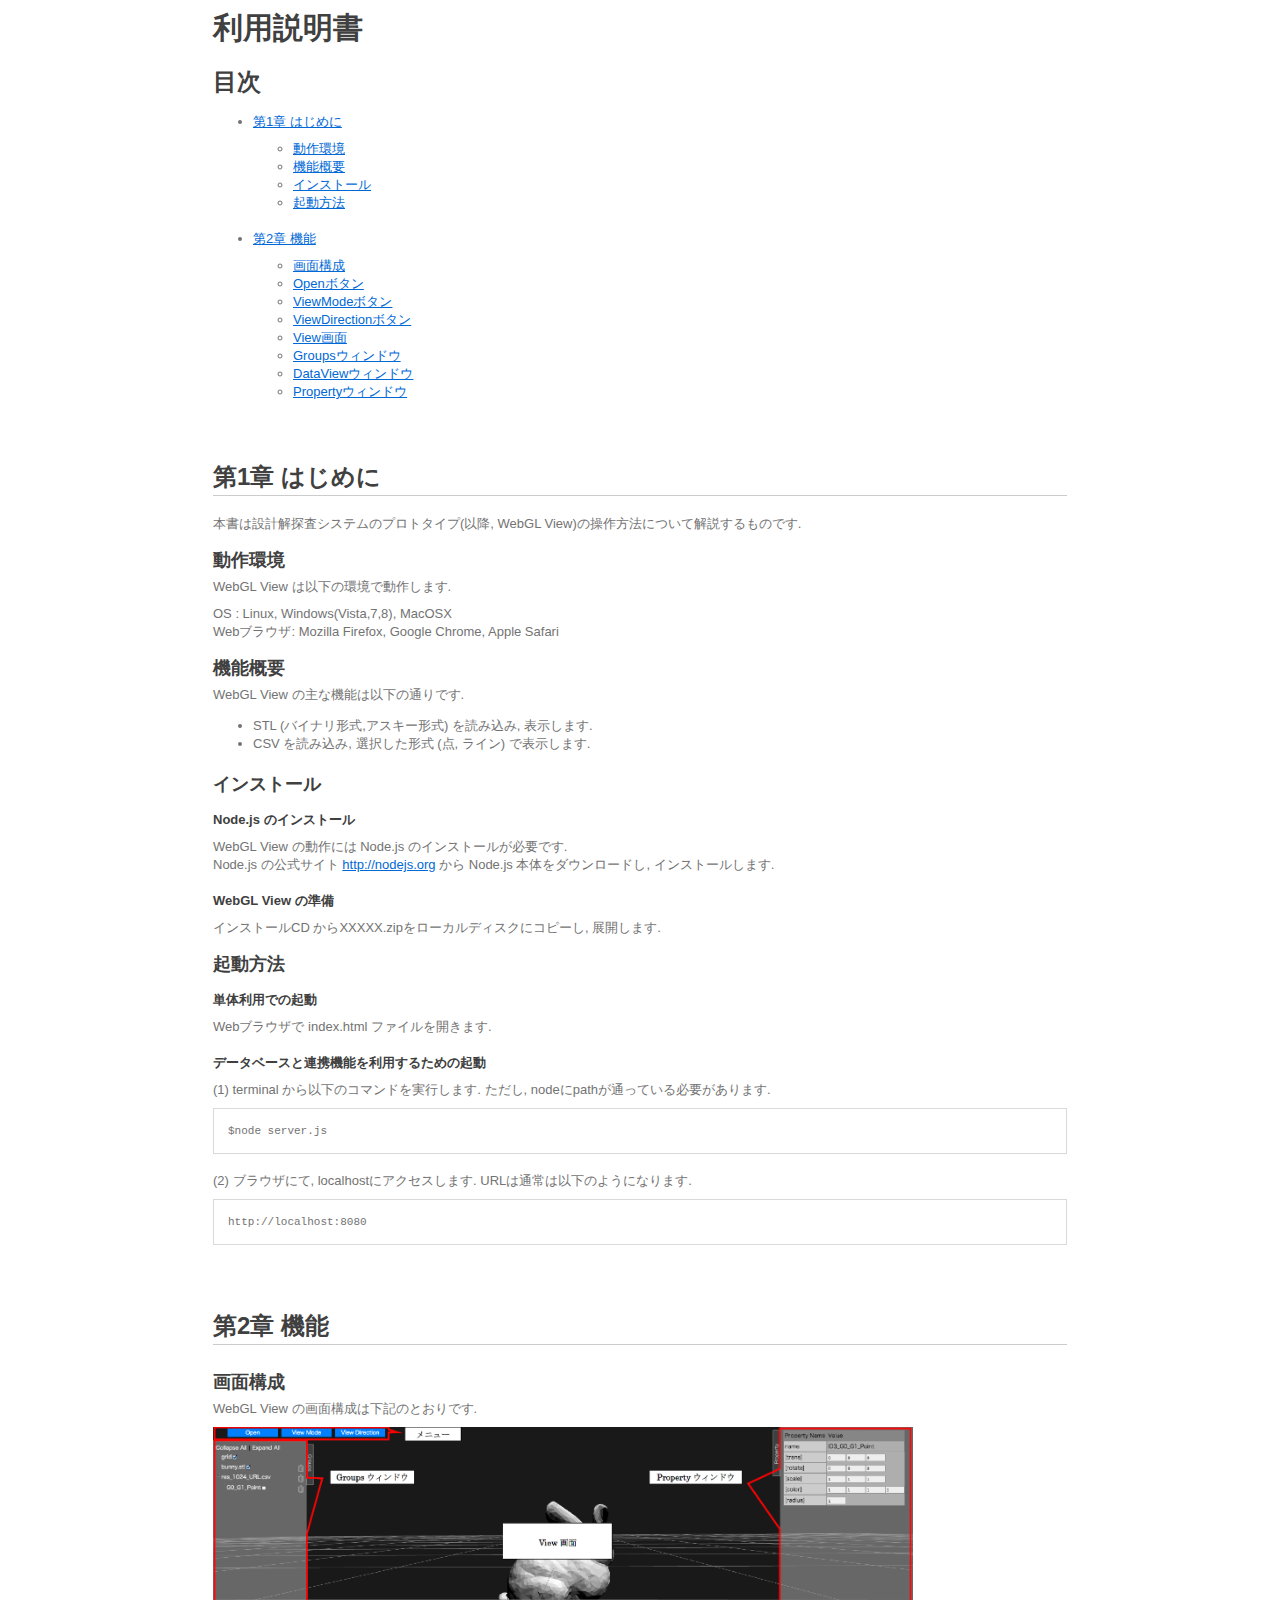
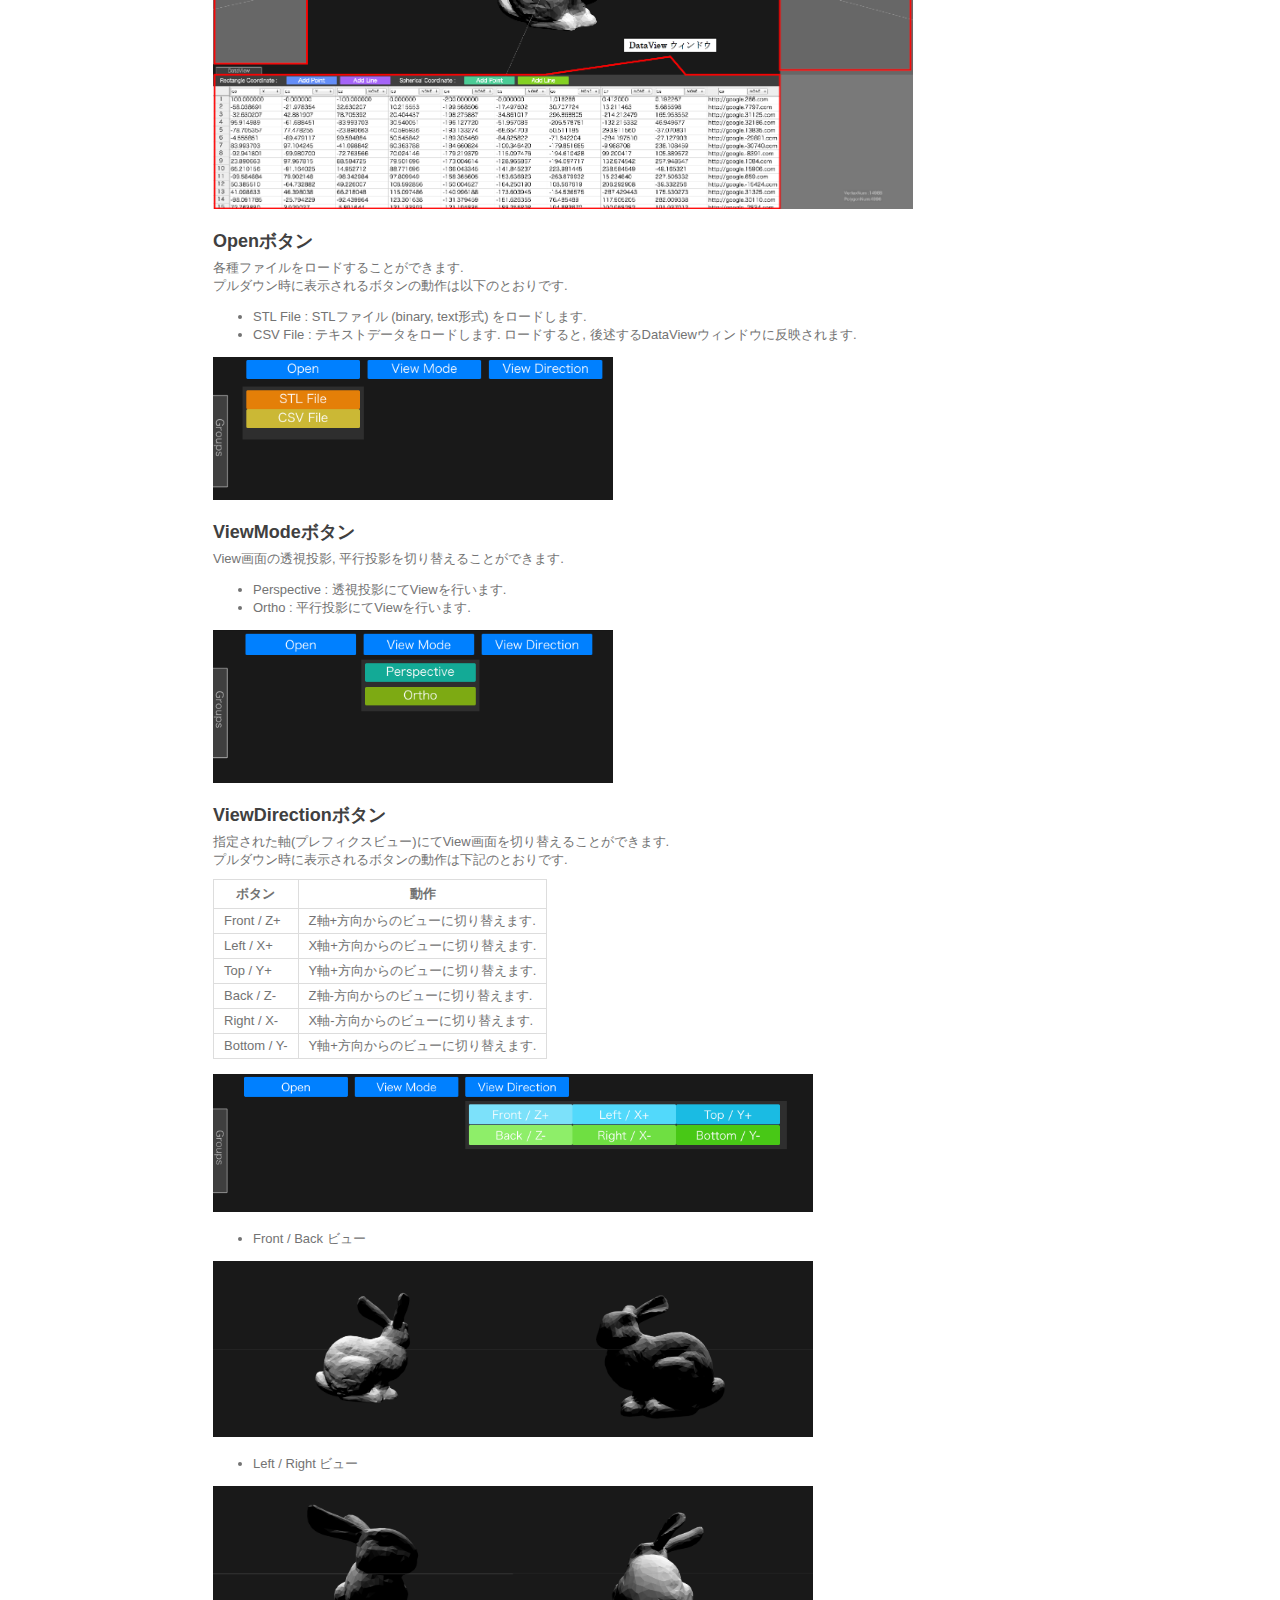
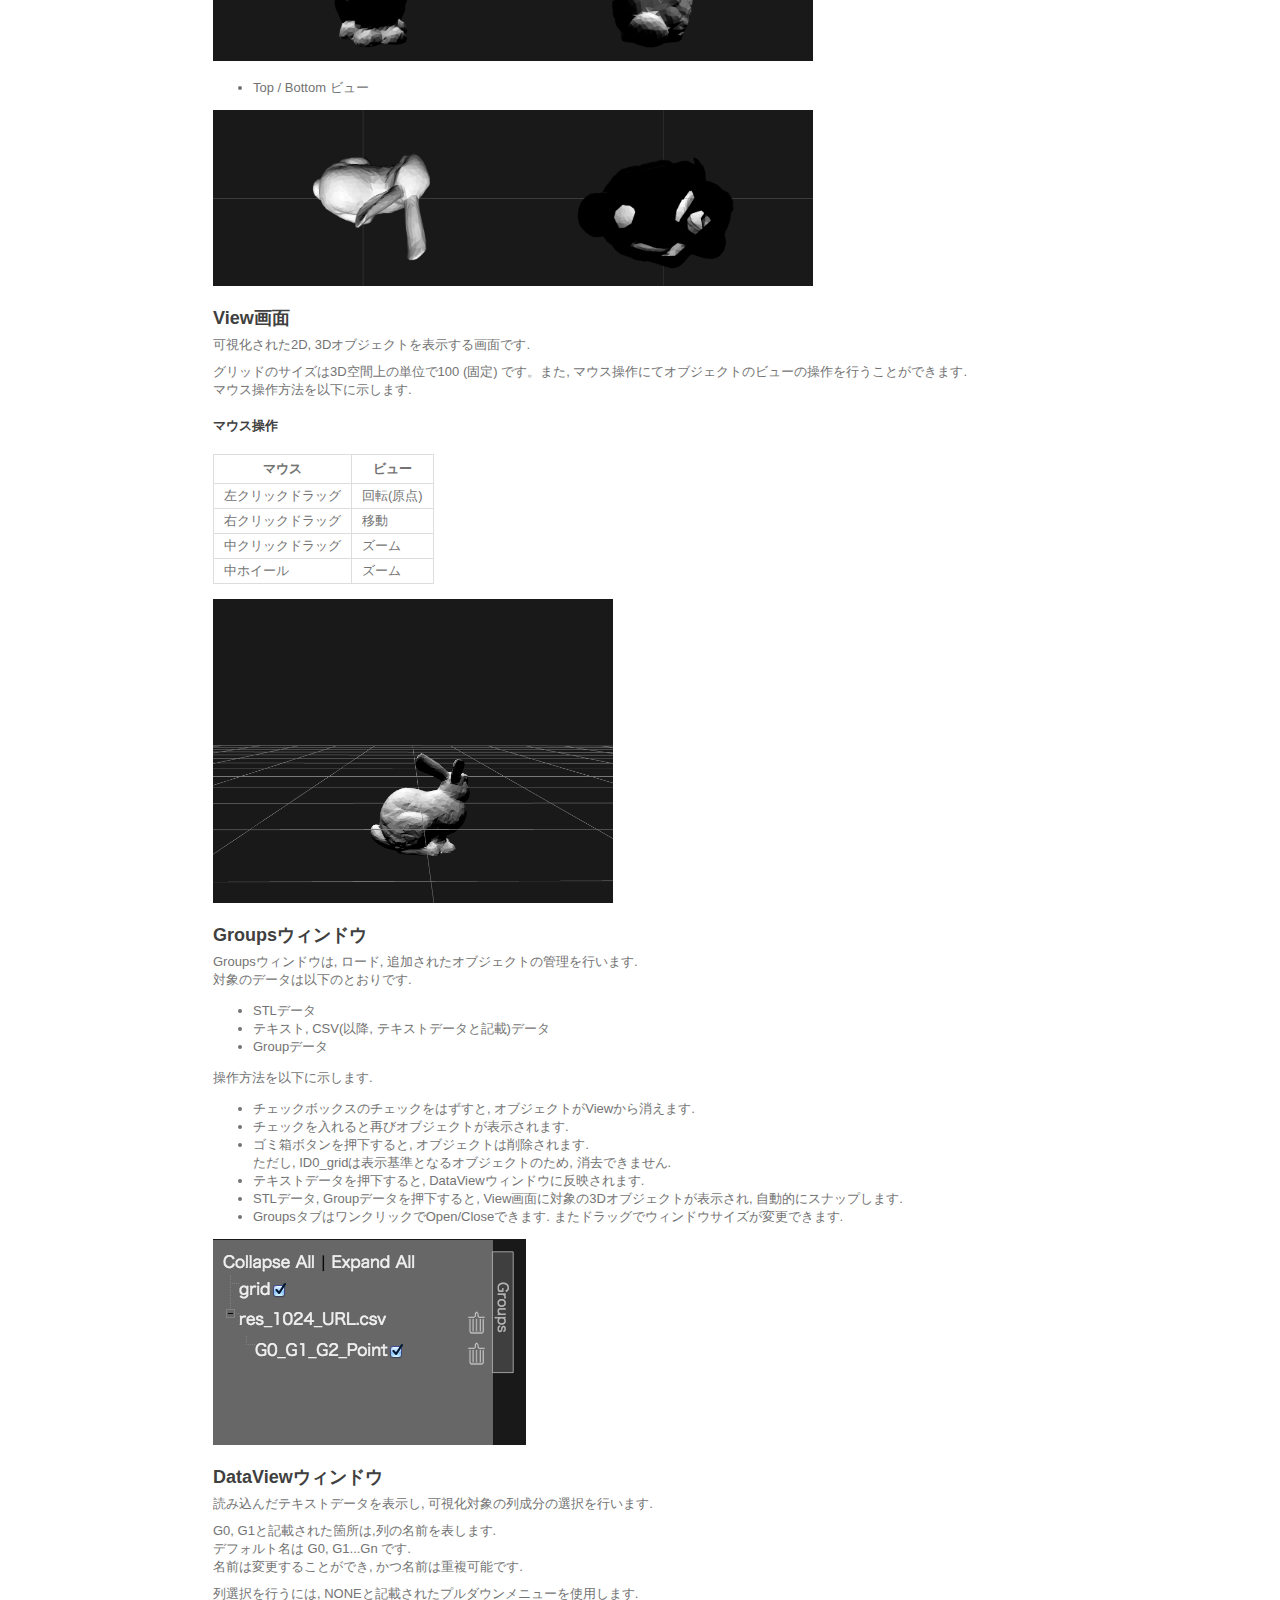
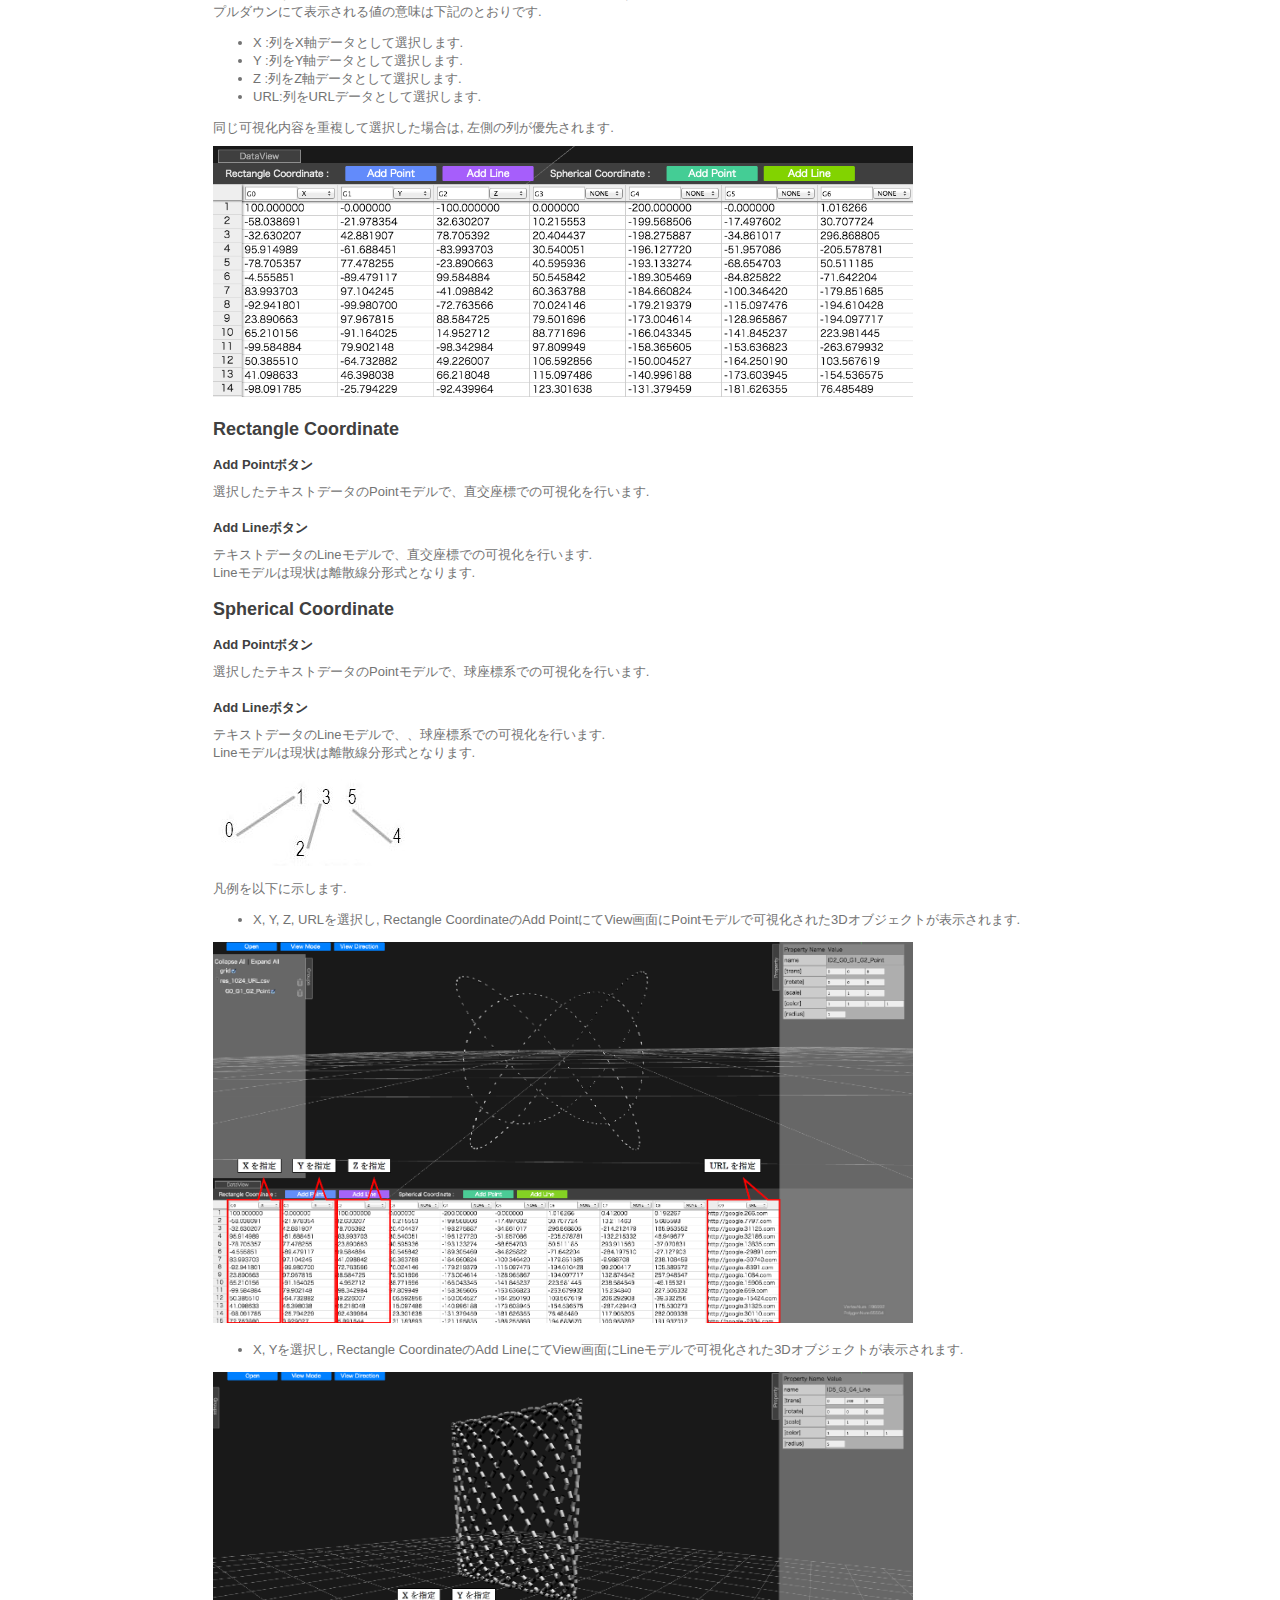
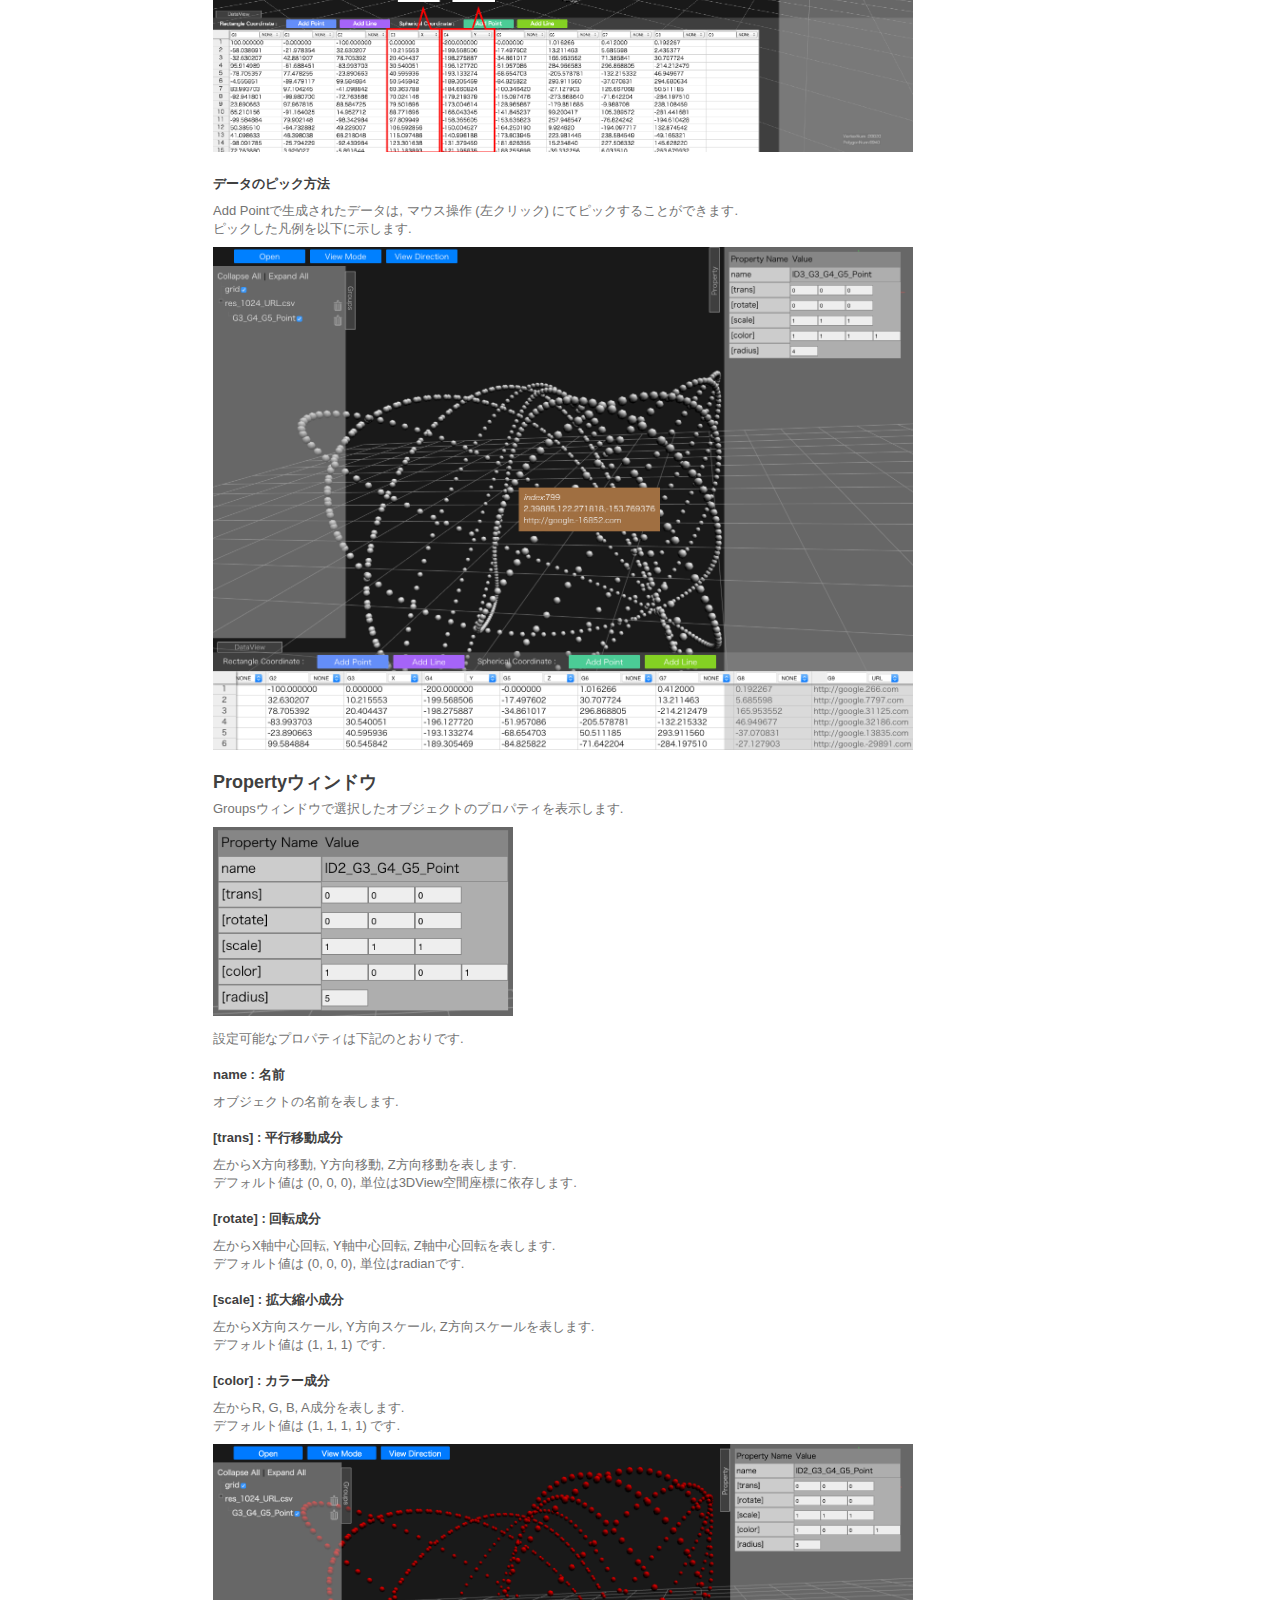
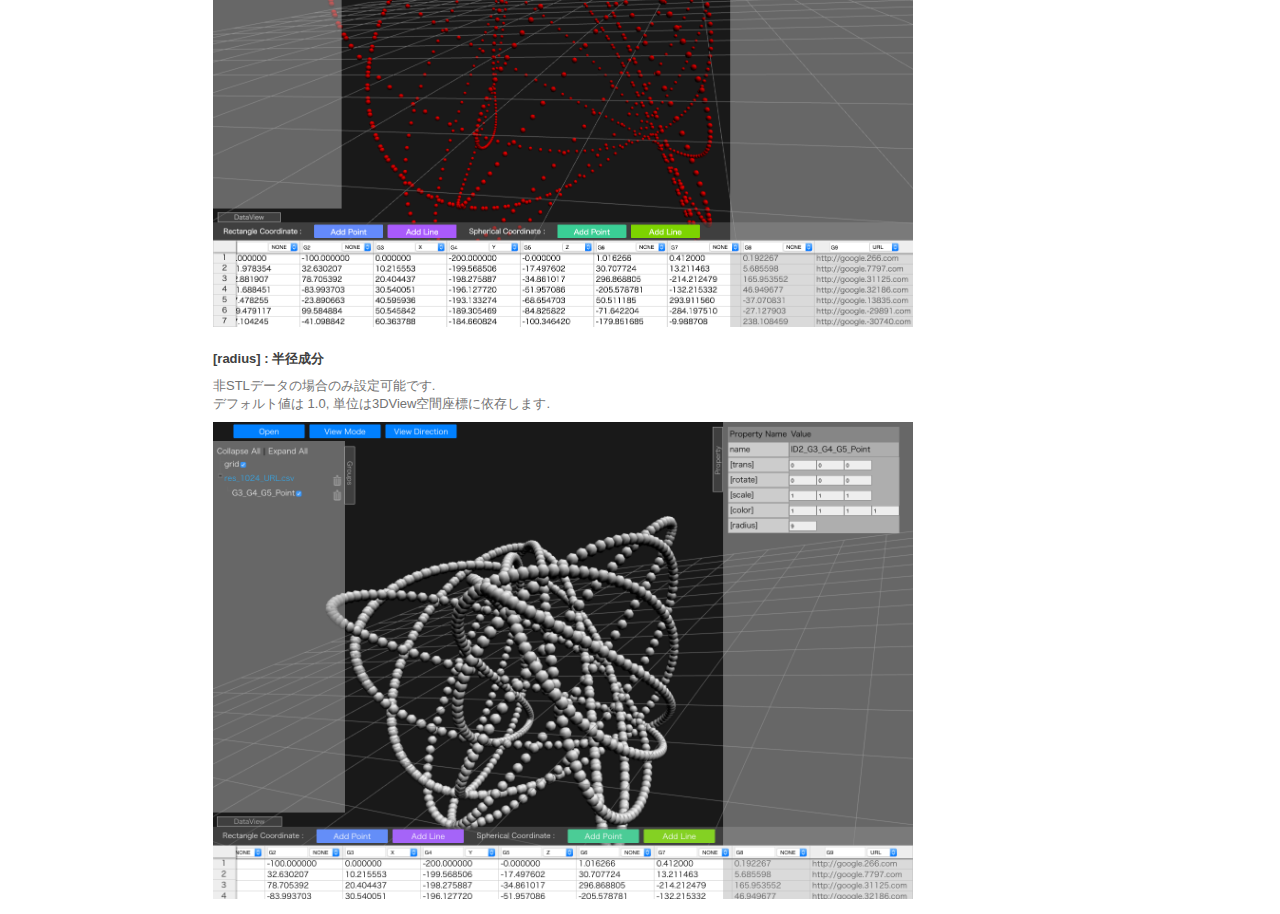
==== doc/manual/index.html @ 8e6cc8ce "Added md manual" ====
<!doctype html>
<html>
<head>
<meta charset="utf-8">
<meta name="viewport" content="width=device-width, initial-scale=1.0, user-scalable=yes">
<style>
h1,
h2,
h3,
h4,
h5,
h6,
p,
blockquote {
    margin: 0;
    padding: 0;
}
body {
    font-family: "Helvetica Neue", Helvetica, "Hiragino Sans GB", Arial, sans-serif;
    font-size: 13px;
    line-height: 18px;
    color: #737373;
    background-color: white;
    margin: 10px 13px 10px 13px;
}
table {
	margin: 10px 0 15px 0;
	border-collapse: collapse;
}
td,th {	
	border: 1px solid #ddd;
	padding: 3px 10px;
}
th {
	padding: 5px 10px;	
}

a {
    color: #0069d6;
}
a:hover {
    color: #0050a3;
    text-decoration: none;
}
a img {
    border: none;
}
p {
    margin-bottom: 9px;
}
h1,
h2,
h3,
h4,
h5,
h6 {
    color: #404040;
    line-height: 36px;
}
h1 {
    margin-bottom: 18px;
    font-size: 30px;
}
h2 {
    font-size: 24px;
}
h3 {
    font-size: 18px;
}
h4 {
    font-size: 16px;
}
h5 {
    font-size: 14px;
}
h6 {
    font-size: 13px;
}
hr {
    margin: 0 0 19px;
    border: 0;
    border-bottom: 1px solid #ccc;
}
blockquote {
    padding: 13px 13px 21px 15px;
    margin-bottom: 18px;
    font-family:georgia,serif;
    font-style: italic;
}
blockquote:before {
    content:"\201C";
    font-size:40px;
    margin-left:-10px;
    font-family:georgia,serif;
    color:#eee;
}
blockquote p {
    font-size: 14px;
    font-weight: 300;
    line-height: 18px;
    margin-bottom: 0;
    font-style: italic;
}
code, pre {
    font-family: Monaco, Andale Mono, Courier New, monospace;
}
code {
    background-color: #fee9cc;
    color: rgba(0, 0, 0, 0.75);
    padding: 1px 3px;
    font-size: 12px;
    -webkit-border-radius: 3px;
    -moz-border-radius: 3px;
    border-radius: 3px;
}
pre {
    display: block;
    padding: 14px;
    margin: 0 0 18px;
    line-height: 16px;
    font-size: 11px;
    border: 1px solid #d9d9d9;
    white-space: pre-wrap;
    word-wrap: break-word;
}
pre code {
    background-color: #fff;
    color:#737373;
    font-size: 11px;
    padding: 0;
}
sup {
    font-size: 0.83em;
    vertical-align: super;
    line-height: 0;
}
* {
	-webkit-print-color-adjust: exact;
}
@media screen and (min-width: 914px) {
    body {
        width: 854px;
        margin:10px auto;
    }
}
@media print {
	body,code,pre code,h1,h2,h3,h4,h5,h6 {
		color: black;
	}
	table, pre {
		page-break-inside: avoid;
	}
}
</style>
<title>利用説明書</title>

</head>
<body>
<h1>利用説明書</h1>

<h2>目次</h2>

<ul>
<li><p><a href="#hajimeni">第1章 はじめに</a></p>

<ul>
<li><a href="#dousagaiyou">動作環境</a></li>
<li><a href="#kinougaiyou">機能概要</a></li>
<li><a href="#install">インストール</a></li>
<li><a href="#kidouhouhou">起動方法</a></li>
</ul>
</li>
</ul>


<h1></h1>

<ul>
<li><p><a href="#kinou">第2章 機能</a></p>

<ul>
<li><a href="#gamenkousei">画面構成</a></li>
<li><a href="#openbutton">Openボタン</a></li>
<li><a href="#viewmodebutton">ViewModeボタン</a></li>
<li><a href="#viewdirectionbutton">ViewDirectionボタン</a></li>
<li><a href="#viewgamen">View画面</a></li>
<li><a href="#groupswindow">Groupsウィンドウ</a></li>
<li><a href="#dataviewwindow">DataViewウィンドウ</a></li>
<li><a href="#propertywindow">Propertyウィンドウ</a></li>
</ul>
</li>
</ul>


<p><br>
<br></p>

<h2><span id="hajimeni">第1章 はじめに</span></h2>

<hr />

<p>本書は設計解探査システムのプロトタイプ(以降, WebGL View)の操作方法について解説するものです.</p>

<h3><span id="dousakankyou">動作環境</span></h3>

<p>WebGL View は以下の環境で動作します.</p>

<p>OS : Linux, Windows(Vista,7,8), MacOSX<br/>
Webブラウザ: Mozilla Firefox, Google Chrome, Apple Safari</p>

<h3><span id="kinougaiyou">機能概要</span></h3>

<p>WebGL View の主な機能は以下の通りです.</p>

<ul>
<li>STL (バイナリ形式,アスキー形式) を読み込み, 表示します.</li>
<li>CSV を読み込み, 選択した形式 (点, ライン) で表示します.</li>
</ul>


<h3><span id="install">インストール</span></h3>

<h6>Node.js のインストール</h6>

<p>WebGL View の動作には Node.js のインストールが必要です.<br/>
Node.js の公式サイト <a href="http://nodejs.org">http://nodejs.org</a> から Node.js 本体をダウンロードし, インストールします.</p>

<h6>WebGL View の準備</h6>

<p>インストールCD からXXXXX.zipをローカルディスクにコピーし, 展開します.</p>

<h3><span id="kidouhouhou">起動方法</span></h3>

<h6>単体利用での起動</h6>

<p>Webブラウザで index.html ファイルを開きます.</p>

<h6>データベースと連携機能を利用するための起動</h6>

<p>(1) terminal から以下のコマンドを実行します.  ただし, nodeにpathが通っている必要があります.</p>

<pre><code>$node server.js
</code></pre>

<p>(2) ブラウザにて, localhostにアクセスします. URLは通常は以下のようになります.</p>

<pre><code>http://localhost:8080
</code></pre>

<p><br>
<br></p>

<h2><span id="kinou">第2章 機能</span></h2>

<hr />

<h3><span id="gamenkousei">画面構成</span></h3>

<p>WebGL View の画面構成は下記のとおりです.</p>

<p><img src="./images/Overview.png" width="700" alt="image" /></p>

<h3><span id="openbutton">Openボタン</span></h3>

<p>各種ファイルをロードすることができます.<br/>
プルダウン時に表示されるボタンの動作は以下のとおりです.</p>

<ul>
<li>STL File : STLファイル (binary, text形式) をロードします.</li>
<li>CSV File : テキストデータをロードします. ロードすると, 後述するDataViewウィンドウに反映されます.</li>
</ul>


<p><img src="./images/Menu_Open.png" width="400" alt="image" /></p>

<h3><span id="viewmodebutton">ViewModeボタン</span></h3>

<p>View画面の透視投影, 平行投影を切り替えることができます.</p>

<ul>
<li>Perspective : 透視投影にてViewを行います.</li>
<li>Ortho       : 平行投影にてViewを行います.</li>
</ul>


<p><img src="./images/Menu_ViewMode.png" width="400" alt="image" /></p>

<h3><span id="viewdirectionbutton">ViewDirectionボタン</span></h3>

<p>指定された軸(プレフィクスビュー)にてView画面を切り替えることができます.<br/>
プルダウン時に表示されるボタンの動作は下記のとおりです.</p>

<table>
<thead>
<tr>
<th>ボタン</th>
<th>動作</th>
</tr>
</thead>
<tbody>
<tr>
<td> Front  / Z+  </td>
<td> Z軸+方向からのビューに切り替えます.</td>
</tr>
<tr>
<td> Left   / X+  </td>
<td> X軸+方向からのビューに切り替えます.</td>
</tr>
<tr>
<td> Top    / Y+  </td>
<td> Y軸+方向からのビューに切り替えます.</td>
</tr>
<tr>
<td> Back   / Z-  </td>
<td> Z軸-方向からのビューに切り替えます.</td>
</tr>
<tr>
<td> Right  / X-  </td>
<td> X軸-方向からのビューに切り替えます.</td>
</tr>
<tr>
<td> Bottom / Y-  </td>
<td> Y軸+方向からのビューに切り替えます.</td>
</tr>
</tbody>
</table>


<p><img src="./images/Menu_ViewDirection.png" width="600" alt="image" /></p>

<ul>
<li>Front / Back ビュー</li>
</ul>


<p><img src="./images/Angle_FrontBack.png" width="600" alt="image" /></p>

<ul>
<li>Left / Right ビュー</li>
</ul>


<p><img src="./images/Angle_LeftRight.png" width="600" alt="image" /></p>

<ul>
<li>Top / Bottom ビュー</li>
</ul>


<p><img src="./images/Angle_TopBottom.png" width="600" alt="image" /></p>

<h3><span id="viewgamen">View画面</span></h3>

<p>可視化された2D, 3Dオブジェクトを表示する画面です.</p>

<p>グリッドのサイズは3D空間上の単位で100 (固定) です。また, マウス操作にてオブジェクトのビューの操作を行うことができます.<br/>
マウス操作方法を以下に示します.</p>

<h6>マウス操作</h6>

<table>
<thead>
<tr>
<th>マウス</th>
<th>ビュー</th>
</tr>
</thead>
<tbody>
<tr>
<td>左クリックドラッグ </td>
<td> 回転(原点)</td>
</tr>
<tr>
<td>右クリックドラッグ </td>
<td> 移動</td>
</tr>
<tr>
<td>中クリックドラッグ </td>
<td> ズーム</td>
</tr>
<tr>
<td>中ホイール        </td>
<td> ズーム</td>
</tr>
</tbody>
</table>


<p><img src="./images/Window_View.png" width="400" alt="image" /></p>

<h3><span id="groupswindow">Groupsウィンドウ</span></h3>

<p>Groupsウィンドウは, ロード, 追加されたオブジェクトの管理を行います.<br/>
対象のデータは以下のとおりです.</p>

<ul>
<li>STLデータ</li>
<li>テキスト, CSV(以降, テキストデータと記載)データ</li>
<li>Groupデータ</li>
</ul>


<p>操作方法を以下に示します.</p>

<ul>
<li>チェックボックスのチェックをはずすと, オブジェクトがViewから消えます.</li>
<li>チェックを入れると再びオブジェクトが表示されます.</li>
<li>ゴミ箱ボタンを押下すると, オブジェクトは削除されます.<br/>
ただし, ID0_gridは表示基準となるオブジェクトのため, 消去できません.</li>
<li>テキストデータを押下すると, DataViewウィンドウに反映されます.</li>
<li>STLデータ, Groupデータを押下すると, View画面に対象の3Dオブジェクトが表示され, 自動的にスナップします.</li>
<li>GroupsタブはワンクリックでOpen/Closeできます. またドラッグでウィンドウサイズが変更できます.</li>
</ul>


<p><img src="./images/Window_Groups.png" alt="image" /></p>

<h3><span id="dataviewwindow">DataViewウィンドウ</span></h3>

<p>読み込んだテキストデータを表示し, 可視化対象の列成分の選択を行います.</p>

<p>G0, G1と記載された箇所は,列の名前を表します.<br/>
デフォルト名は G0, G1...Gn です.<br/>
名前は変更することができ, かつ名前は重複可能です.</p>

<p>列選択を行うには, NONEと記載されたプルダウンメニューを使用します.<br/>
プルダウンにて表示される値の意味は下記のとおりです.</p>

<ul>
<li>X  :列をX軸データとして選択します.</li>
<li>Y  :列をY軸データとして選択します.</li>
<li>Z  :列をZ軸データとして選択します.</li>
<li>URL:列をURLデータとして選択します.</li>
</ul>


<p>同じ可視化内容を重複して選択した場合は, 左側の列が優先されます.</p>

<p><img src="./images/Window_DataView.png" width="700" alt="image" /></p>

<h3>Rectangle Coordinate</h3>

<h6>Add Pointボタン</h6>

<p>選択したテキストデータのPointモデルで、直交座標での可視化を行います.</p>

<h6>Add Lineボタン</h6>

<p>テキストデータのLineモデルで、直交座標での可視化を行います.<br/>
Lineモデルは現状は離散線分形式となります.</p>

<h3>Spherical Coordinate</h3>

<h6>Add Pointボタン</h6>

<p>選択したテキストデータのPointモデルで、球座標系での可視化を行います.</p>

<h6>Add Lineボタン</h6>

<p>テキストデータのLineモデルで、、球座標系での可視化を行います.<br/>
Lineモデルは現状は離散線分形式となります.</p>

<p><img src="./images/GL_LINES.jpg" alt="image" /></p>

<p>凡例を以下に示します.</p>

<ul>
<li>X, Y, Z, URLを選択し, Rectangle CoordinateのAdd PointにてView画面にPointモデルで可視化された3Dオブジェクトが表示されます.</li>
</ul>


<p><img src="./images/Data_AddPoint.png" width="700" alt="image" /></p>

<ul>
<li>X, Yを選択し, Rectangle CoordinateのAdd LineにてView画面にLineモデルで可視化された3Dオブジェクトが表示されます.</li>
</ul>


<p><img src="./images/Data_AddLineXY.png" width="700" alt="image" /></p>

<h6>データのピック方法</h6>

<p>Add Pointで生成されたデータは, マウス操作 (左クリック) にてピックすることができます.<br/>
ピックした凡例を以下に示します.</p>

<p><img src="./images/Data_Pick.png" width="700" alt="image" /></p>

<h3><span id="propertywindow">Propertyウィンドウ</span></h3>

<p>Groupsウィンドウで選択したオブジェクトのプロパティを表示します.</p>

<p><img src="./images/Window_Property.png" width="300" alt="image" /></p>

<p>設定可能なプロパティは下記のとおりです.</p>

<h6>name : 名前</h6>

<p>オブジェクトの名前を表します.</p>

<h6>[trans] : 平行移動成分</h6>

<p>左からX方向移動, Y方向移動, Z方向移動を表します.<br/>
デフォルト値は (0, 0, 0), 単位は3DView空間座標に依存します.</p>

<h6>[rotate] : 回転成分</h6>

<p>左からX軸中心回転, Y軸中心回転, Z軸中心回転を表します.<br/>
デフォルト値は (0, 0, 0), 単位はradianです.</p>

<h6>[scale] : 拡大縮小成分</h6>

<p>左からX方向スケール, Y方向スケール, Z方向スケールを表します.<br/>
デフォルト値は (1, 1, 1) です.</p>

<h6>[color] : カラー成分</h6>

<p>左からR, G, B, A成分を表します.<br/>
デフォルト値は (1, 1, 1, 1) です.</p>

<p><img src="./images/Data_SphereColor.png" width="700" alt="image" /></p>

<h6>[radius] : 半径成分</h6>

<p>非STLデータの場合のみ設定可能です.<br/>
デフォルト値は 1.0, 単位は3DView空間座標に依存します.</p>

<p><img src="./images/Data_SphereRadius.png" width="700" alt="image" /></p>
</body>
</html>
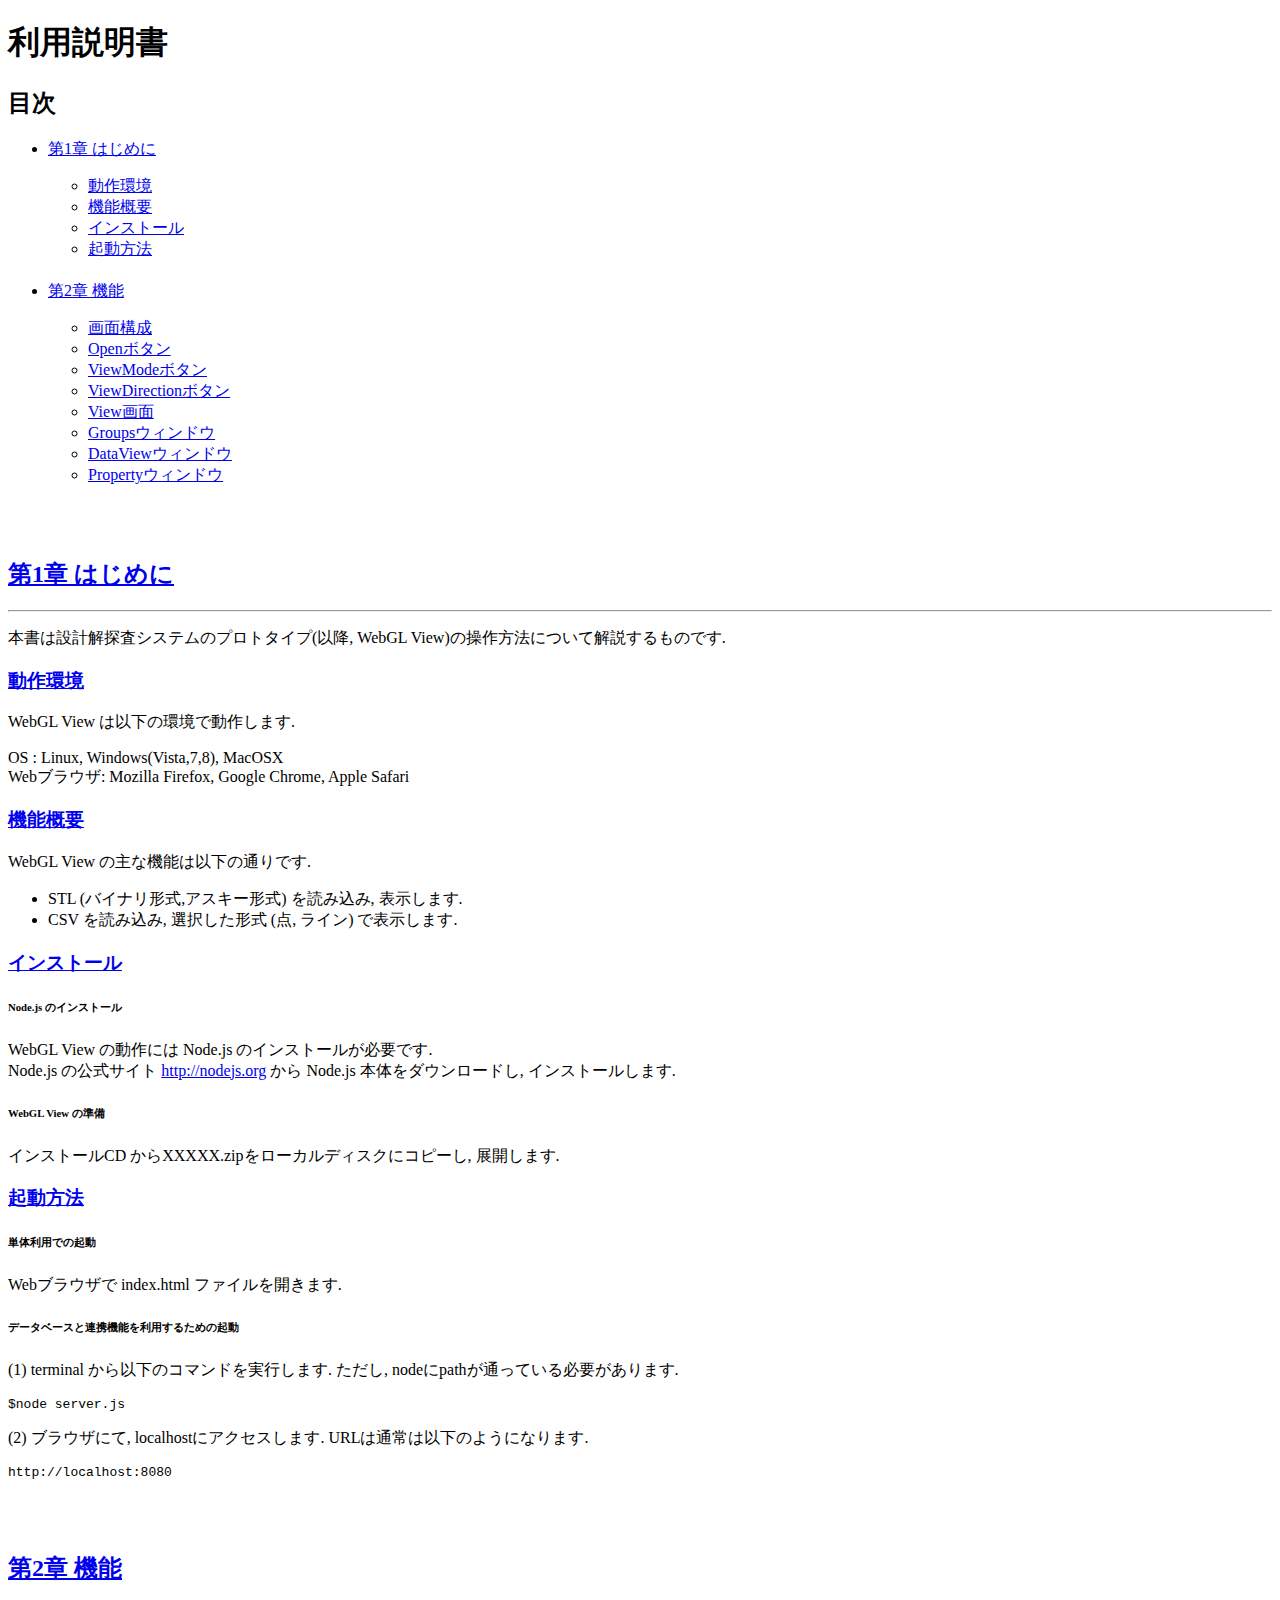
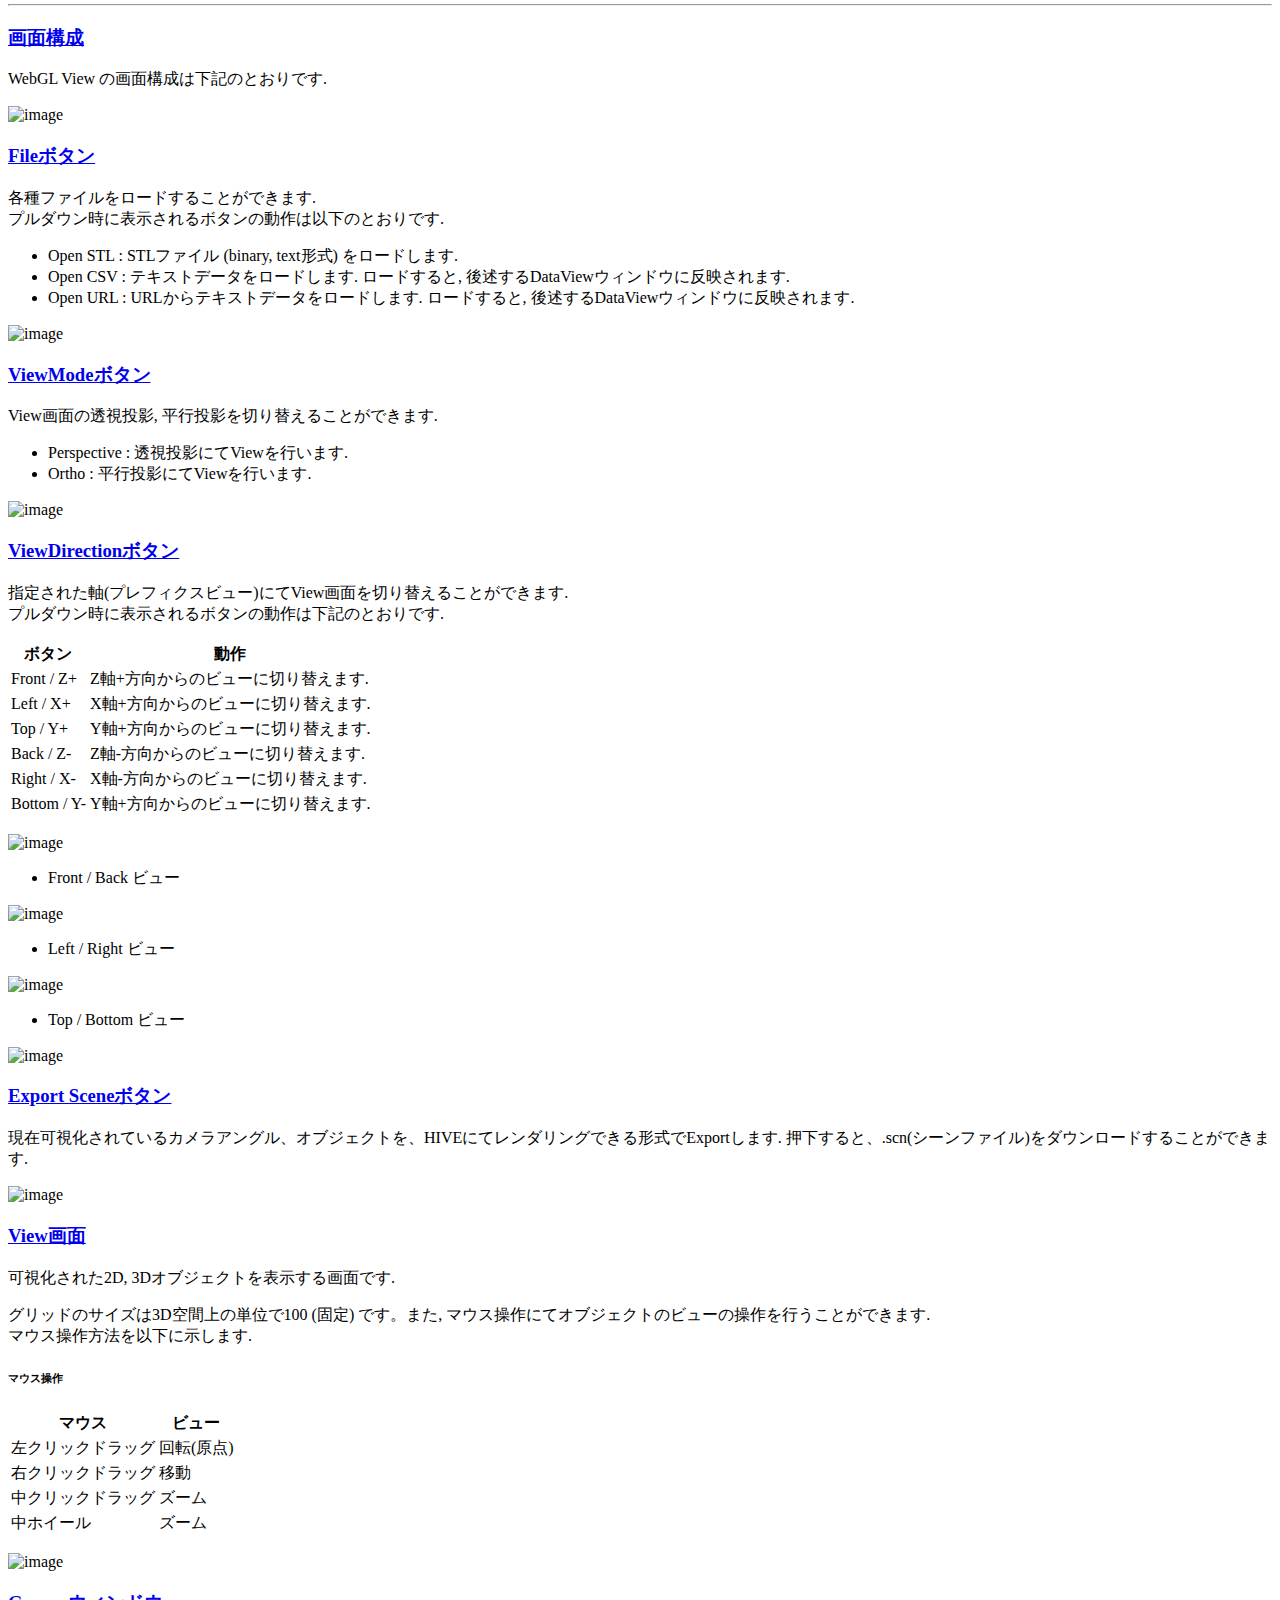
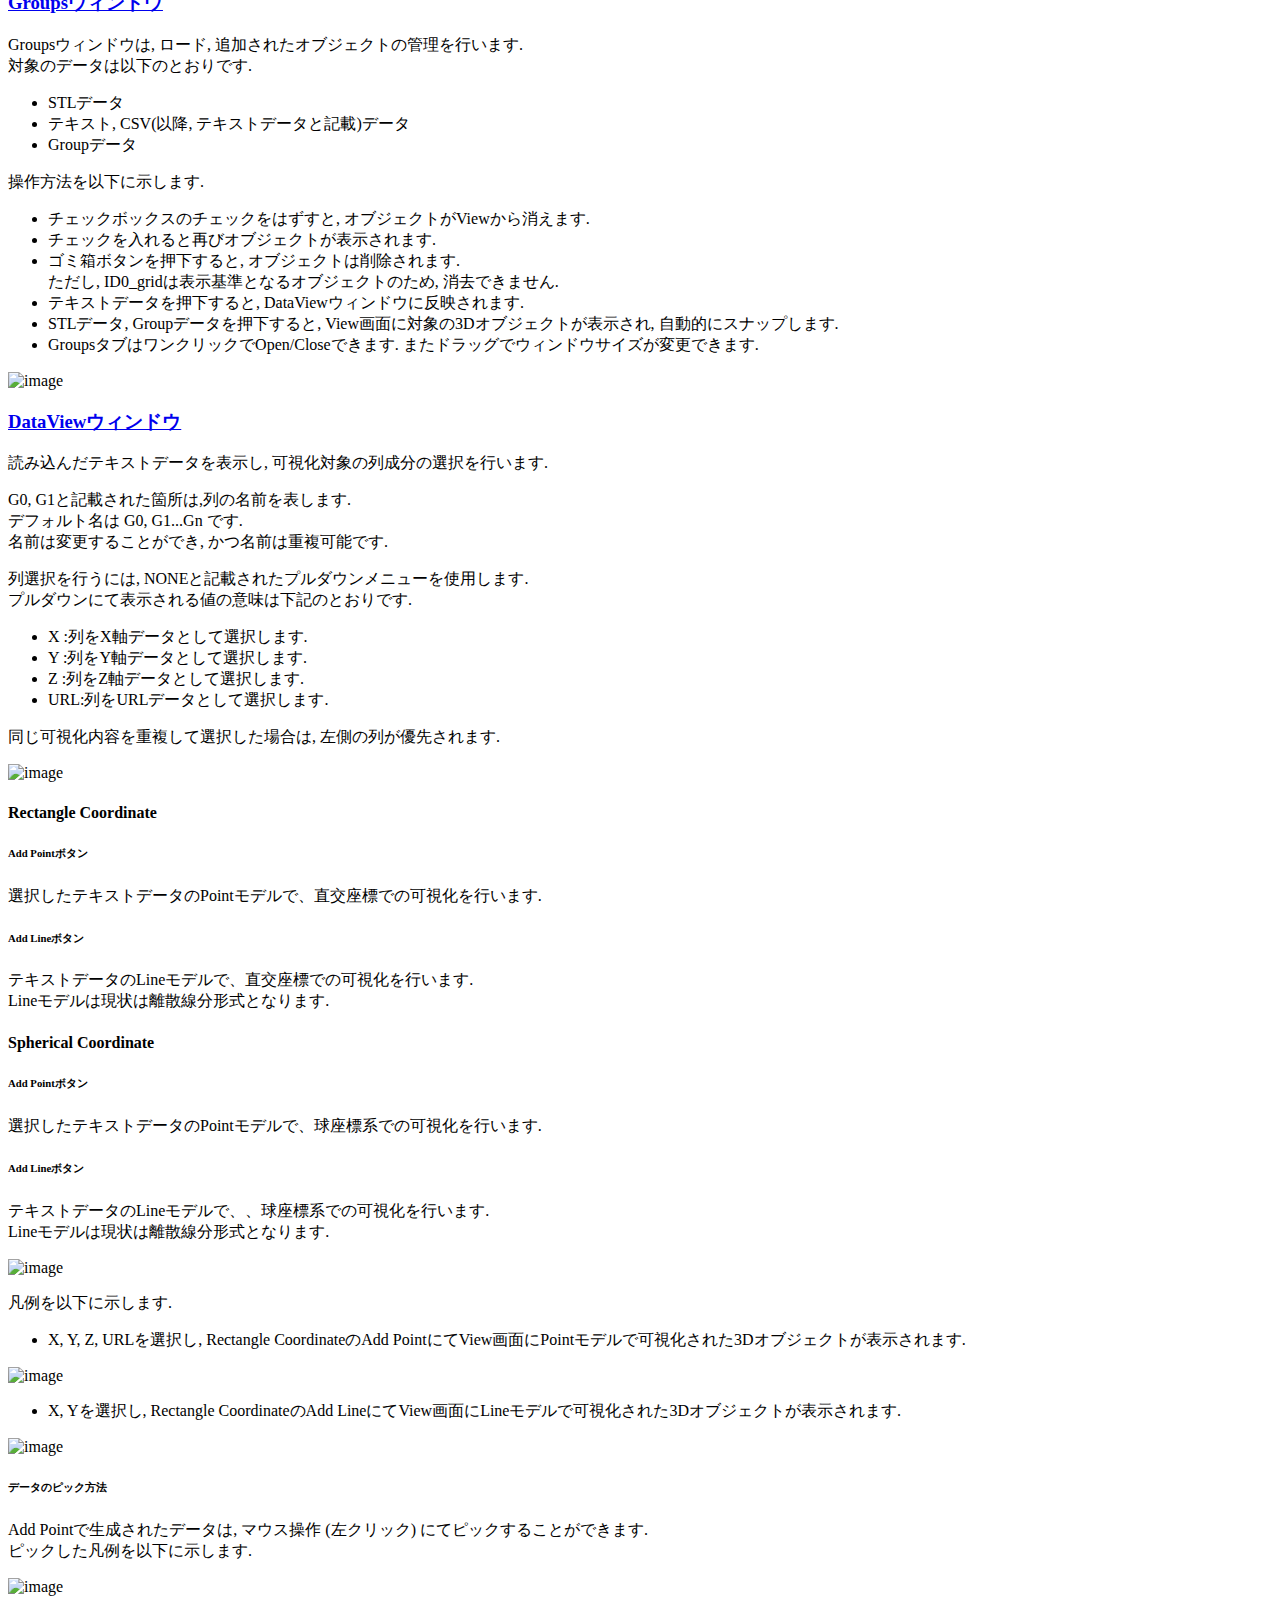
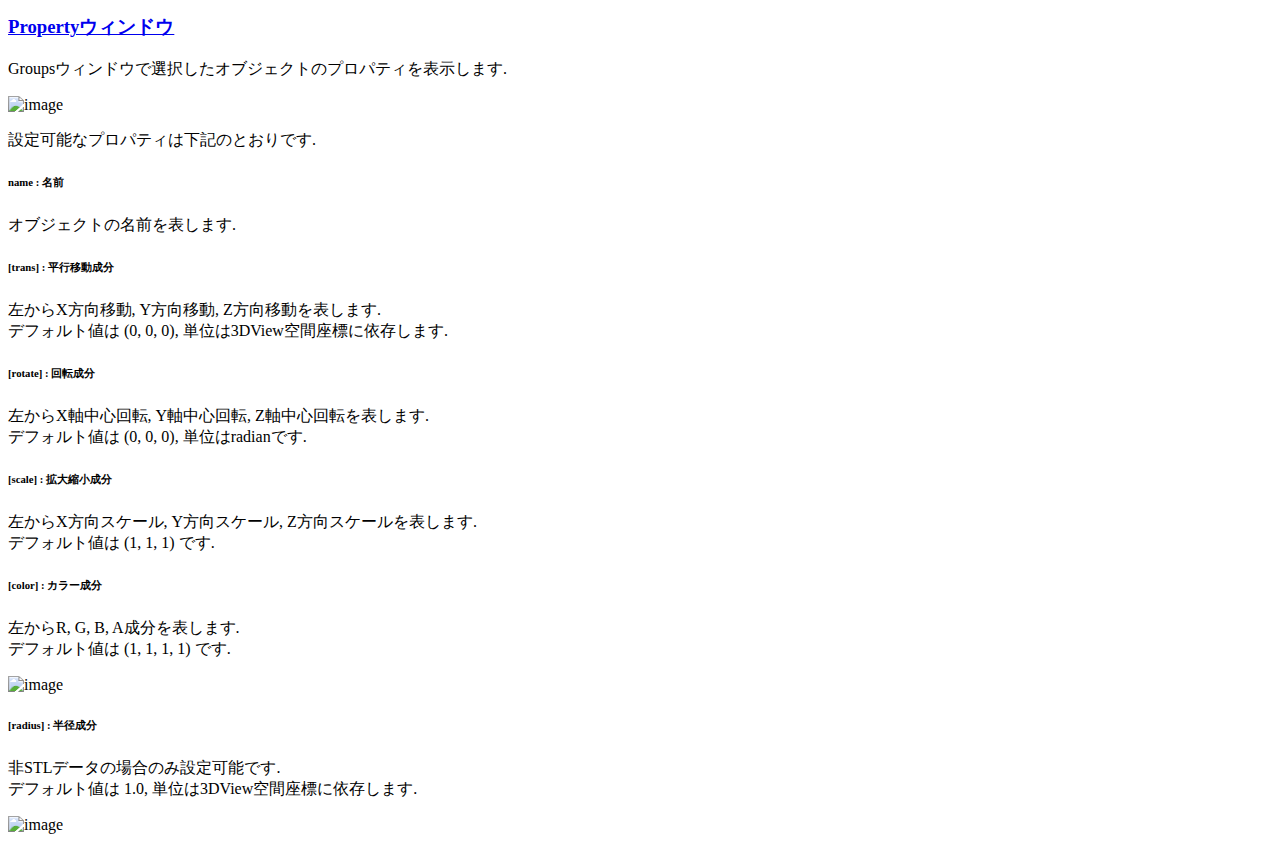
==== commit 6163025b: "Update manual WIP" ====
--- a/doc/manual/index.html
+++ b/doc/manual/index.html
@@ -1,295 +1,89 @@
-<!doctype html>
-<html>
+<!DOCTYPE html><html>
 <head>
-<meta charset="utf-8">
-<meta name="viewport" content="width=device-width, initial-scale=1.0, user-scalable=yes">
-<style>
-h1,
-h2,
-h3,
-h4,
-h5,
-h6,
-p,
-blockquote {
-    margin: 0;
-    padding: 0;
-}
-body {
-    font-family: "Helvetica Neue", Helvetica, "Hiragino Sans GB", Arial, sans-serif;
-    font-size: 13px;
-    line-height: 18px;
-    color: #737373;
-    background-color: white;
-    margin: 10px 13px 10px 13px;
-}
-table {
-	margin: 10px 0 15px 0;
-	border-collapse: collapse;
-}
-td,th {	
-	border: 1px solid #ddd;
-	padding: 3px 10px;
-}
-th {
-	padding: 5px 10px;	
-}
-
-a {
-    color: #0069d6;
-}
-a:hover {
-    color: #0050a3;
-    text-decoration: none;
-}
-a img {
-    border: none;
-}
-p {
-    margin-bottom: 9px;
-}
-h1,
-h2,
-h3,
-h4,
-h5,
-h6 {
-    color: #404040;
-    line-height: 36px;
-}
-h1 {
-    margin-bottom: 18px;
-    font-size: 30px;
-}
-h2 {
-    font-size: 24px;
-}
-h3 {
-    font-size: 18px;
-}
-h4 {
-    font-size: 16px;
-}
-h5 {
-    font-size: 14px;
-}
-h6 {
-    font-size: 13px;
-}
-hr {
-    margin: 0 0 19px;
-    border: 0;
-    border-bottom: 1px solid #ccc;
-}
-blockquote {
-    padding: 13px 13px 21px 15px;
-    margin-bottom: 18px;
-    font-family:georgia,serif;
-    font-style: italic;
-}
-blockquote:before {
-    content:"\201C";
-    font-size:40px;
-    margin-left:-10px;
-    font-family:georgia,serif;
-    color:#eee;
-}
-blockquote p {
-    font-size: 14px;
-    font-weight: 300;
-    line-height: 18px;
-    margin-bottom: 0;
-    font-style: italic;
-}
-code, pre {
-    font-family: Monaco, Andale Mono, Courier New, monospace;
-}
-code {
-    background-color: #fee9cc;
-    color: rgba(0, 0, 0, 0.75);
-    padding: 1px 3px;
-    font-size: 12px;
-    -webkit-border-radius: 3px;
-    -moz-border-radius: 3px;
-    border-radius: 3px;
-}
-pre {
-    display: block;
-    padding: 14px;
-    margin: 0 0 18px;
-    line-height: 16px;
-    font-size: 11px;
-    border: 1px solid #d9d9d9;
-    white-space: pre-wrap;
-    word-wrap: break-word;
-}
-pre code {
-    background-color: #fff;
-    color:#737373;
-    font-size: 11px;
-    padding: 0;
-}
-sup {
-    font-size: 0.83em;
-    vertical-align: super;
-    line-height: 0;
-}
-* {
-	-webkit-print-color-adjust: exact;
-}
-@media screen and (min-width: 914px) {
-    body {
-        width: 854px;
-        margin:10px auto;
-    }
-}
-@media print {
-	body,code,pre code,h1,h2,h3,h4,h5,h6 {
-		color: black;
-	}
-	table, pre {
-		page-break-inside: avoid;
-	}
-}
-</style>
-<title>利用説明書</title>
-
-</head>
-<body>
-<h1>利用説明書</h1>
-
-<h2>目次</h2>
-
-<ul>
-<li><p><a href="#hajimeni">第1章 はじめに</a></p>
-
-<ul>
-<li><a href="#dousagaiyou">動作環境</a></li>
-<li><a href="#kinougaiyou">機能概要</a></li>
-<li><a href="#install">インストール</a></li>
-<li><a href="#kidouhouhou">起動方法</a></li>
+  <meta http-equiv="Content-Type" content="text/html; charset=UTF-8" />
+  <title>manual.html</title>
+        <base href="file://C:/work/git/digirea/SIP_WebGL/doc/manual/">
+        <link rel="stylesheet" href="C:/Users/Sasaki/AppData/Roaming/Brackets/extensions/user/gruehle.markdown-preview/themes/clean.css">
+    </head>
+    <body onload="document.body.scrollTop = 0">
+        <h1 id="-">利用説明書</h1>
+<h2 id="-">目次</h2>
+<ul>
+<li><p><a href="#hajimeni" title="#hajimeni">第1章 はじめに</a></p>
+<ul>
+<li><a href="#dousagaiyou" title="#dousagaiyou">動作環境</a></li>
+<li><a href="#kinougaiyou" title="#kinougaiyou">機能概要</a></li>
+<li><a href="#install" title="#install">インストール</a></li>
+<li><a href="#kidouhouhou" title="#kidouhouhou">起動方法</a></li>
 </ul>
 </li>
 </ul>
-
-
-<h1></h1>
-
-<ul>
-<li><p><a href="#kinou">第2章 機能</a></p>
-
-<ul>
-<li><a href="#gamenkousei">画面構成</a></li>
-<li><a href="#openbutton">Openボタン</a></li>
-<li><a href="#viewmodebutton">ViewModeボタン</a></li>
-<li><a href="#viewdirectionbutton">ViewDirectionボタン</a></li>
-<li><a href="#viewgamen">View画面</a></li>
-<li><a href="#groupswindow">Groupsウィンドウ</a></li>
-<li><a href="#dataviewwindow">DataViewウィンドウ</a></li>
-<li><a href="#propertywindow">Propertyウィンドウ</a></li>
+<h1 id="-"> </h1>
+<ul>
+<li><p><a href="#kinou" title="#kinou">第2章 機能</a></p>
+<ul>
+<li><a href="#gamenkousei" title="#gamenkousei">画面構成</a></li>
+<li><a href="#openbutton" title="#openbutton">Openボタン</a></li>
+<li><a href="#viewmodebutton" title="#viewmodebutton">ViewModeボタン</a></li>
+<li><a href="#viewdirectionbutton" title="#viewdirectionbutton">ViewDirectionボタン</a></li>
+<li><a href="#viewgamen" title="#viewgamen">View画面</a></li>
+<li><a href="#groupswindow" title="#groupswindow">Groupsウィンドウ</a></li>
+<li><a href="#dataviewwindow" title="#dataviewwindow">DataViewウィンドウ</a></li>
+<li><a href="#propertywindow" title="#propertywindow">Propertyウィンドウ</a></li>
 </ul>
 </li>
 </ul>
-
-
 <p><br>
 <br></p>
-
-<h2><span id="hajimeni">第1章 はじめに</span></h2>
-
-<hr />
-
+<h2 id="-1-id-hajimeni-"><a href="id:hajimeni" title="id:hajimeni">第1章 はじめに</a></h2>
+<hr>
 <p>本書は設計解探査システムのプロトタイプ(以降, WebGL View)の操作方法について解説するものです.</p>
-
-<h3><span id="dousakankyou">動作環境</span></h3>
-
+<h3 id="-id-dousakankyou-"><a href="id:dousakankyou" title="id:dousakankyou">動作環境</a></h3>
 <p>WebGL View は以下の環境で動作します.</p>
-
-<p>OS : Linux, Windows(Vista,7,8), MacOSX<br/>
-Webブラウザ: Mozilla Firefox, Google Chrome, Apple Safari</p>
-
-<h3><span id="kinougaiyou">機能概要</span></h3>
-
+<p>OS : Linux, Windows(Vista,7,8), MacOSX<br>Webブラウザ: Mozilla Firefox, Google Chrome, Apple Safari</p>
+<h3 id="-id-kinougaiyou-"><a href="id:kinougaiyou" title="id:kinougaiyou">機能概要</a></h3>
 <p>WebGL View の主な機能は以下の通りです.</p>
-
 <ul>
 <li>STL (バイナリ形式,アスキー形式) を読み込み, 表示します.</li>
 <li>CSV を読み込み, 選択した形式 (点, ライン) で表示します.</li>
 </ul>
-
-
-<h3><span id="install">インストール</span></h3>
-
-<h6>Node.js のインストール</h6>
-
-<p>WebGL View の動作には Node.js のインストールが必要です.<br/>
-Node.js の公式サイト <a href="http://nodejs.org">http://nodejs.org</a> から Node.js 本体をダウンロードし, インストールします.</p>
-
-<h6>WebGL View の準備</h6>
-
-<p>インストールCD からXXXXX.zipをローカルディスクにコピーし, 展開します.</p>
-
-<h3><span id="kidouhouhou">起動方法</span></h3>
-
-<h6>単体利用での起動</h6>
-
+<h3 id="-id-install-"><a href="id:install" title="id:install">インストール</a></h3>
+<h6 id="node-js-">Node.js のインストール</h6>
+<p>WebGL View の動作には Node.js のインストールが必要です.<br>Node.js の公式サイト <a href="http://nodejs.org" title="http://nodejs.org">http://nodejs.org</a> から Node.js 本体をダウンロードし, インストールします.</p>
+<h6 id="webgl-view-">WebGL View の準備</h6>
+<p>インストールCD からXXXXX.zipをローカルディスクにコピーし, 展開します. </p>
+<h3 id="-id-kidouhouhou-"><a href="id:kidouhouhou" title="id:kidouhouhou">起動方法</a></h3>
+<h6 id="-">単体利用での起動</h6>
 <p>Webブラウザで index.html ファイルを開きます.</p>
-
-<h6>データベースと連携機能を利用するための起動</h6>
-
+<h6 id="-">データベースと連携機能を利用するための起動</h6>
 <p>(1) terminal から以下のコマンドを実行します.  ただし, nodeにpathが通っている必要があります.</p>
-
 <pre><code>$node server.js
-</code></pre>
-
-<p>(2) ブラウザにて, localhostにアクセスします. URLは通常は以下のようになります.</p>
-
+</code></pre><p>(2) ブラウザにて, localhostにアクセスします. URLは通常は以下のようになります.</p>
 <pre><code>http://localhost:8080
-</code></pre>
-
-<p><br>
+</code></pre><p><br>
 <br></p>
-
-<h2><span id="kinou">第2章 機能</span></h2>
-
-<hr />
-
-<h3><span id="gamenkousei">画面構成</span></h3>
-
+<h2 id="-2-id-kinou-"><a href="id:kinou" title="id:kinou">第2章 機能</a></h2>
+<hr>
+<h3 id="-id-gamenkousei-"><a href="id:gamenkousei" title="id:gamenkousei">画面構成</a></h3>
 <p>WebGL View の画面構成は下記のとおりです.</p>
-
-<p><img src="./images/Overview.png" width="700" alt="image" /></p>
-
-<h3><span id="openbutton">Openボタン</span></h3>
-
-<p>各種ファイルをロードすることができます.<br/>
-プルダウン時に表示されるボタンの動作は以下のとおりです.</p>
-
-<ul>
-<li>STL File : STLファイル (binary, text形式) をロードします.</li>
-<li>CSV File : テキストデータをロードします. ロードすると, 後述するDataViewウィンドウに反映されます.</li>
-</ul>
-
-
-<p><img src="./images/Menu_Open.png" width="400" alt="image" /></p>
-
-<h3><span id="viewmodebutton">ViewModeボタン</span></h3>
-
+<p><img src="./images/Overview.png" alt="image"></p>
+<h3 id="-file-id-openbutton-"><a href="id:openbutton" title="id:openbutton">Fileボタン</a></h3>
+<p>各種ファイルをロードすることができます.<br>プルダウン時に表示されるボタンの動作は以下のとおりです.  </p>
+<ul>
+<li>Open STL : STLファイル (binary, text形式) をロードします.</li>
+<li>Open CSV : テキストデータをロードします. ロードすると, 後述するDataViewウィンドウに反映されます.</li>
+<li>Open URL : URLからテキストデータをロードします. ロードすると, 後述するDataViewウィンドウに反映されます.</li>
+</ul>
+<p><img src="./images/Menu_Open.png" alt="image"></p>
+<h3 id="-viewmode-id-viewmodebutton-"><a href="id:viewmodebutton" title="id:viewmodebutton">ViewModeボタン</a></h3>
 <p>View画面の透視投影, 平行投影を切り替えることができます.</p>
-
 <ul>
 <li>Perspective : 透視投影にてViewを行います.</li>
 <li>Ortho       : 平行投影にてViewを行います.</li>
 </ul>
-
-
-<p><img src="./images/Menu_ViewMode.png" width="400" alt="image" /></p>
-
-<h3><span id="viewdirectionbutton">ViewDirectionボタン</span></h3>
-
-<p>指定された軸(プレフィクスビュー)にてView画面を切り替えることができます.<br/>
-プルダウン時に表示されるボタンの動作は下記のとおりです.</p>
-
+<p><img src="./images/Menu_ViewMode.png" alt="image"></p>
+<h3 id="-viewdirection-id-viewdirectionbutton-"><a href="id:viewdirectionbutton" title="id:viewdirectionbutton">ViewDirectionボタン</a></h3>
+<p>指定された軸(プレフィクスビュー)にてView画面を切り替えることができます.<br>プルダウン時に表示されるボタンの動作は下記のとおりです.</p>
 <table>
 <thead>
 <tr>
@@ -299,65 +93,52 @@
 </thead>
 <tbody>
 <tr>
-<td> Front  / Z+  </td>
-<td> Z軸+方向からのビューに切り替えます.</td>
-</tr>
-<tr>
-<td> Left   / X+  </td>
-<td> X軸+方向からのビューに切り替えます.</td>
-</tr>
-<tr>
-<td> Top    / Y+  </td>
-<td> Y軸+方向からのビューに切り替えます.</td>
-</tr>
-<tr>
-<td> Back   / Z-  </td>
-<td> Z軸-方向からのビューに切り替えます.</td>
-</tr>
-<tr>
-<td> Right  / X-  </td>
-<td> X軸-方向からのビューに切り替えます.</td>
-</tr>
-<tr>
-<td> Bottom / Y-  </td>
-<td> Y軸+方向からのビューに切り替えます.</td>
+<td>Front  / Z+</td>
+<td>Z軸+方向からのビューに切り替えます.</td>
+</tr>
+<tr>
+<td>Left   / X+</td>
+<td>X軸+方向からのビューに切り替えます.</td>
+</tr>
+<tr>
+<td>Top    / Y+</td>
+<td>Y軸+方向からのビューに切り替えます.</td>
+</tr>
+<tr>
+<td>Back   / Z-</td>
+<td>Z軸-方向からのビューに切り替えます.</td>
+</tr>
+<tr>
+<td>Right  / X-</td>
+<td>X軸-方向からのビューに切り替えます.</td>
+</tr>
+<tr>
+<td>Bottom / Y-</td>
+<td>Y軸+方向からのビューに切り替えます.</td>
 </tr>
 </tbody>
 </table>
-
-
-<p><img src="./images/Menu_ViewDirection.png" width="600" alt="image" /></p>
-
+<p><img src="./images/Menu_ViewDirection.png" alt="image"></p>
 <ul>
 <li>Front / Back ビュー</li>
 </ul>
-
-
-<p><img src="./images/Angle_FrontBack.png" width="600" alt="image" /></p>
-
+<p><img src="./images/Angle_FrontBack.png" alt="image"></p>
 <ul>
 <li>Left / Right ビュー</li>
 </ul>
-
-
-<p><img src="./images/Angle_LeftRight.png" width="600" alt="image" /></p>
-
+<p><img src="./images/Angle_LeftRight.png" alt="image"></p>
 <ul>
 <li>Top / Bottom ビュー</li>
 </ul>
-
-
-<p><img src="./images/Angle_TopBottom.png" width="600" alt="image" /></p>
-
-<h3><span id="viewgamen">View画面</span></h3>
-
+<p><img src="./images/Angle_TopBottom.png" alt="image"></p>
+<h3 id="-export-scene-id-exportbutton-"><a href="id:exportbutton" title="id:exportbutton">Export Sceneボタン</a></h3>
+<p>現在可視化されているカメラアングル、オブジェクトを、HIVEにてレンダリングできる形式でExportします.
+押下すると、.scn(シーンファイル)をダウンロードすることができます.</p>
+<p><img src="./images/Export_Button.png" alt="image"></p>
+<h3 id="-view-id-viewgamen-"><a href="id:viewgamen" title="id:viewgamen">View画面</a></h3>
 <p>可視化された2D, 3Dオブジェクトを表示する画面です.</p>
-
-<p>グリッドのサイズは3D空間上の単位で100 (固定) です。また, マウス操作にてオブジェクトのビューの操作を行うことができます.<br/>
-マウス操作方法を以下に示します.</p>
-
-<h6>マウス操作</h6>
-
+<p>グリッドのサイズは3D空間上の単位で100 (固定) です。また, マウス操作にてオブジェクトのビューの操作を行うことができます.<br>マウス操作方法を以下に示します.</p>
+<h6 id="-">マウス操作</h6>
 <table>
 <thead>
 <tr>
@@ -367,163 +148,99 @@
 </thead>
 <tbody>
 <tr>
-<td>左クリックドラッグ </td>
-<td> 回転(原点)</td>
-</tr>
-<tr>
-<td>右クリックドラッグ </td>
-<td> 移動</td>
-</tr>
-<tr>
-<td>中クリックドラッグ </td>
-<td> ズーム</td>
-</tr>
-<tr>
-<td>中ホイール        </td>
-<td> ズーム</td>
+<td>左クリックドラッグ</td>
+<td>回転(原点)</td>
+</tr>
+<tr>
+<td>右クリックドラッグ</td>
+<td>移動</td>
+</tr>
+<tr>
+<td>中クリックドラッグ</td>
+<td>ズーム</td>
+</tr>
+<tr>
+<td>中ホイール</td>
+<td>ズーム</td>
 </tr>
 </tbody>
 </table>
-
-
-<p><img src="./images/Window_View.png" width="400" alt="image" /></p>
-
-<h3><span id="groupswindow">Groupsウィンドウ</span></h3>
-
-<p>Groupsウィンドウは, ロード, 追加されたオブジェクトの管理を行います.<br/>
-対象のデータは以下のとおりです.</p>
-
+<p><img src="./images/Window_View.png" alt="image"></p>
+<h3 id="-groups-id-groupswindow-"><a href="id:groupswindow" title="id:groupswindow">Groupsウィンドウ</a></h3>
+<p>Groupsウィンドウは, ロード, 追加されたオブジェクトの管理を行います.<br>対象のデータは以下のとおりです.</p>
 <ul>
 <li>STLデータ</li>
 <li>テキスト, CSV(以降, テキストデータと記載)データ</li>
 <li>Groupデータ</li>
 </ul>
-
-
 <p>操作方法を以下に示します.</p>
-
 <ul>
 <li>チェックボックスのチェックをはずすと, オブジェクトがViewから消えます.</li>
 <li>チェックを入れると再びオブジェクトが表示されます.</li>
-<li>ゴミ箱ボタンを押下すると, オブジェクトは削除されます.<br/>
-ただし, ID0_gridは表示基準となるオブジェクトのため, 消去できません.</li>
+<li>ゴミ箱ボタンを押下すると, オブジェクトは削除されます.<br>ただし, ID0_gridは表示基準となるオブジェクトのため, 消去できません.</li>
 <li>テキストデータを押下すると, DataViewウィンドウに反映されます.</li>
 <li>STLデータ, Groupデータを押下すると, View画面に対象の3Dオブジェクトが表示され, 自動的にスナップします.</li>
 <li>GroupsタブはワンクリックでOpen/Closeできます. またドラッグでウィンドウサイズが変更できます.</li>
 </ul>
-
-
-<p><img src="./images/Window_Groups.png" alt="image" /></p>
-
-<h3><span id="dataviewwindow">DataViewウィンドウ</span></h3>
-
+<p><img src="./images/Window_Groups.png" alt="image"></p>
+<h3 id="-dataview-id-dataviewwindow-"><a href="id:dataviewwindow" title="id:dataviewwindow">DataViewウィンドウ</a></h3>
 <p>読み込んだテキストデータを表示し, 可視化対象の列成分の選択を行います.</p>
-
-<p>G0, G1と記載された箇所は,列の名前を表します.<br/>
-デフォルト名は G0, G1...Gn です.<br/>
-名前は変更することができ, かつ名前は重複可能です.</p>
-
-<p>列選択を行うには, NONEと記載されたプルダウンメニューを使用します.<br/>
-プルダウンにて表示される値の意味は下記のとおりです.</p>
-
+<p>G0, G1と記載された箇所は,列の名前を表します.<br>デフォルト名は G0, G1...Gn です.<br>名前は変更することができ, かつ名前は重複可能です.</p>
+<p>列選択を行うには, NONEと記載されたプルダウンメニューを使用します.<br>プルダウンにて表示される値の意味は下記のとおりです.</p>
 <ul>
 <li>X  :列をX軸データとして選択します.</li>
 <li>Y  :列をY軸データとして選択します.</li>
 <li>Z  :列をZ軸データとして選択します.</li>
 <li>URL:列をURLデータとして選択します.</li>
 </ul>
+<p>同じ可視化内容を重複して選択した場合は, 左側の列が優先されます.</p>
+<p><img src="./images/Window_DataView.png" alt="image"></p>
+<h4 id="rectangle-coordinate">Rectangle Coordinate</h4>
+<h6 id="add-point-">Add Pointボタン</h6>
+<p>選択したテキストデータのPointモデルで、直交座標での可視化を行います.</p>
+<h6 id="add-line-">Add Lineボタン</h6>
+<p>テキストデータのLineモデルで、直交座標での可視化を行います.<br>Lineモデルは現状は離散線分形式となります.</p>
+<h4 id="spherical-coordinate">Spherical Coordinate</h4>
+<h6 id="add-point-">Add Pointボタン</h6>
+<p>選択したテキストデータのPointモデルで、球座標系での可視化を行います.</p>
+<h6 id="add-line-">Add Lineボタン</h6>
+<p>テキストデータのLineモデルで、、球座標系での可視化を行います.<br>Lineモデルは現状は離散線分形式となります.</p>
+<p><img src="./images/GL_LINES.jpg" alt="image"></p>
+<p>凡例を以下に示します.</p>
+<ul>
+<li>X, Y, Z, URLを選択し, Rectangle CoordinateのAdd PointにてView画面にPointモデルで可視化された3Dオブジェクトが表示されます.</li>
+</ul>
+<p><img src="./images/Data_AddPoint.png" alt="image"></p>
+<ul>
+<li>X, Yを選択し, Rectangle CoordinateのAdd LineにてView画面にLineモデルで可視化された3Dオブジェクトが表示されます.</li>
+</ul>
+<p><img src="./images/Data_AddLineXY.png" alt="image"></p>
+<h6 id="-">データのピック方法</h6>
+<p>Add Pointで生成されたデータは, マウス操作 (左クリック) にてピックすることができます.<br>ピックした凡例を以下に示します.</p>
+<p><img src="./images/Data_Pick.png" alt="image"></p>
+<h3 id="-property-id-propertywindow-"><a href="id:propertywindow" title="id:propertywindow">Propertyウィンドウ</a></h3>
+<p>Groupsウィンドウで選択したオブジェクトのプロパティを表示します.  </p>
+<p><img src="./images/Window_Property.png" alt="image"></p>
+<p>設定可能なプロパティは下記のとおりです.</p>
+<h6 id="name-">name : 名前</h6>
+<p>オブジェクトの名前を表します.</p>
+<h6 id="-trans-">[trans] : 平行移動成分</h6>
+<p>左からX方向移動, Y方向移動, Z方向移動を表します.<br>デフォルト値は (0, 0, 0), 単位は3DView空間座標に依存します.</p>
+<h6 id="-rotate-">[rotate] : 回転成分</h6>
+<p>左からX軸中心回転, Y軸中心回転, Z軸中心回転を表します.<br>デフォルト値は (0, 0, 0), 単位はradianです.</p>
+<h6 id="-scale-">[scale] : 拡大縮小成分</h6>
+<p>左からX方向スケール, Y方向スケール, Z方向スケールを表します.<br>デフォルト値は (1, 1, 1) です.</p>
+<h6 id="-color-">[color] : カラー成分</h6>
+<p>左からR, G, B, A成分を表します.<br>デフォルト値は (1, 1, 1, 1) です.</p>
+<p><img src="./images/Data_SphereColor.png" alt="image"></p>
+<h6 id="-radius-">[radius] : 半径成分</h6>
+<p>非STLデータの場合のみ設定可能です.<br>デフォルト値は 1.0, 単位は3DView空間座標に依存します.</p>
+<p><img src="./images/Data_SphereRadius.png" alt="image"></p>
 
-
-<p>同じ可視化内容を重複して選択した場合は, 左側の列が優先されます.</p>
-
-<p><img src="./images/Window_DataView.png" width="700" alt="image" /></p>
-
-<h3>Rectangle Coordinate</h3>
-
-<h6>Add Pointボタン</h6>
-
-<p>選択したテキストデータのPointモデルで、直交座標での可視化を行います.</p>
-
-<h6>Add Lineボタン</h6>
-
-<p>テキストデータのLineモデルで、直交座標での可視化を行います.<br/>
-Lineモデルは現状は離散線分形式となります.</p>
-
-<h3>Spherical Coordinate</h3>
-
-<h6>Add Pointボタン</h6>
-
-<p>選択したテキストデータのPointモデルで、球座標系での可視化を行います.</p>
-
-<h6>Add Lineボタン</h6>
-
-<p>テキストデータのLineモデルで、、球座標系での可視化を行います.<br/>
-Lineモデルは現状は離散線分形式となります.</p>
-
-<p><img src="./images/GL_LINES.jpg" alt="image" /></p>
-
-<p>凡例を以下に示します.</p>
-
-<ul>
-<li>X, Y, Z, URLを選択し, Rectangle CoordinateのAdd PointにてView画面にPointモデルで可視化された3Dオブジェクトが表示されます.</li>
-</ul>
-
-
-<p><img src="./images/Data_AddPoint.png" width="700" alt="image" /></p>
-
-<ul>
-<li>X, Yを選択し, Rectangle CoordinateのAdd LineにてView画面にLineモデルで可視化された3Dオブジェクトが表示されます.</li>
-</ul>
-
-
-<p><img src="./images/Data_AddLineXY.png" width="700" alt="image" /></p>
-
-<h6>データのピック方法</h6>
-
-<p>Add Pointで生成されたデータは, マウス操作 (左クリック) にてピックすることができます.<br/>
-ピックした凡例を以下に示します.</p>
-
-<p><img src="./images/Data_Pick.png" width="700" alt="image" /></p>
-
-<h3><span id="propertywindow">Propertyウィンドウ</span></h3>
-
-<p>Groupsウィンドウで選択したオブジェクトのプロパティを表示します.</p>
-
-<p><img src="./images/Window_Property.png" width="300" alt="image" /></p>
-
-<p>設定可能なプロパティは下記のとおりです.</p>
-
-<h6>name : 名前</h6>
-
-<p>オブジェクトの名前を表します.</p>
-
-<h6>[trans] : 平行移動成分</h6>
-
-<p>左からX方向移動, Y方向移動, Z方向移動を表します.<br/>
-デフォルト値は (0, 0, 0), 単位は3DView空間座標に依存します.</p>
-
-<h6>[rotate] : 回転成分</h6>
-
-<p>左からX軸中心回転, Y軸中心回転, Z軸中心回転を表します.<br/>
-デフォルト値は (0, 0, 0), 単位はradianです.</p>
-
-<h6>[scale] : 拡大縮小成分</h6>
-
-<p>左からX方向スケール, Y方向スケール, Z方向スケールを表します.<br/>
-デフォルト値は (1, 1, 1) です.</p>
-
-<h6>[color] : カラー成分</h6>
-
-<p>左からR, G, B, A成分を表します.<br/>
-デフォルト値は (1, 1, 1, 1) です.</p>
-
-<p><img src="./images/Data_SphereColor.png" width="700" alt="image" /></p>
-
-<h6>[radius] : 半径成分</h6>
-
-<p>非STLデータの場合のみ設定可能です.<br/>
-デフォルト値は 1.0, 単位は3DView空間座標に依存します.</p>
-
-<p><img src="./images/Data_SphereRadius.png" width="700" alt="image" /></p>
-</body>
-</html>+        <script>
+            // Set scrollTop as soon as the body is parsed. This help with flicker when
+            // the onload event is delayed until images are loaded.
+            document.body.scrollTop = 0;
+        </script>
+    
+</body></html>